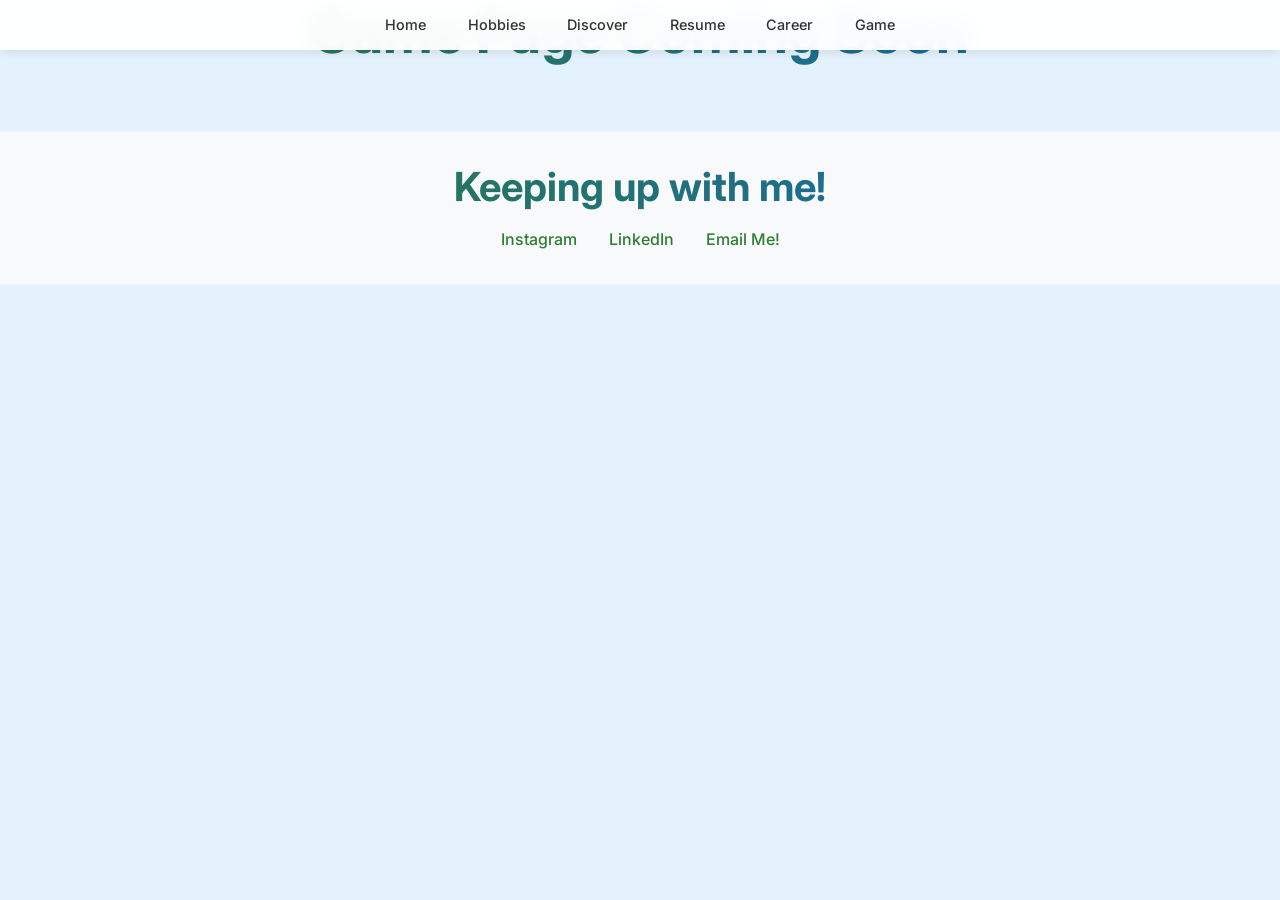
==== game.html @ fd99e837 "Add files via upload" ====
<!DOCTYPE html>
<html lang="en">
<head>
    <meta charset="UTF-8">
    <meta name="viewport" content="width=device-width, initial-scale=1.0">
    <title>Game | Meredith Mosford</title>
    <link rel="stylesheet" href="https://fonts.googleapis.com/css2?family=Inter:wght@300;400;600&display=swap">
    <link rel="stylesheet" href="CSS/style.css">

</head>
<body>
    <nav class="nav-bar">
        <div class="nav-links">
            <a href="index.html">Home</a>
            <a href="hobbies.html">Hobbies</a>
            <a href="discover.html">Discover</a>
            <a href="resume.html">Resume</a>
            <a href="career.html">Career</a>
            <a href="game.html">Game</a>
        </div>
    </nav>

    <main>
        <h1 class="text-center">Game Page Coming Soon</h1>
    </main>

    <footer class="footer">
        <h2>Keeping up with me!</h2>
        <div class="footer-links">
            <a href="https://www.instagram.com/meredith.mosford?igsh=azh1bW9xNjQyZXM5&utm_source=qr" target="_blank">Instagram</a>
            <a href="https://www.linkedin.com/in/meredith-mosford-175581350?utm_source=share&utm_campaign=share_via&utm_content=profile&utm_medium=ios_app" target="_blank">LinkedIn</a>
            <a href="mailto:mosfo002@d.umn.edu">Email Me!</a>
        </div>
    </footer>
</body>
</html>
---- CSS/style.css ----
/* Modern CSS Reset */
*, *::before, *::after {
    margin: 0;
    padding: 0;
    box-sizing: border-box;
}

/* Custom Properties */
:root {
    --primary-color: #2E7D32;
    --secondary-color: #1565C0;
    --text-color: #333333;
    --text-light: #666666;
    --background-light: #E3F2FD;
    --background-dark: #f8f9fa;
    --spacing-sm: 1rem;
    --spacing-md: 2rem;
    --spacing-lg: 4rem;
    --border-radius: 8px;
    --transition: all 0.3s ease;
}

/* Base Styles */
body {
    font-family: 'Inter', sans-serif;
    color: var(--text-color);
    line-height: 1.6;
    background-color: var(--background-light);
}

/* Typography */
h1, h2, h3, h4, h5, h6 {
    margin-bottom: var(--spacing-sm);
    line-height: 1.2;
    background: linear-gradient(45deg, var(--primary-color), var(--secondary-color));
    -webkit-background-clip: text;
    background-clip: text;
    -webkit-text-fill-color: transparent;
}

h1 { font-size: 3.5rem; }
h2 { font-size: 2.5rem; }
h3 { font-size: 2rem; }
h4 { font-size: 1.5rem; }

p {
    margin-bottom: var(--spacing-sm);
    color: var(--text-light);
}

/* Layout Components */
.container {
    max-width: 1200px;
    margin: 0 auto;
    padding: 0 var(--spacing-sm);
}

.section {
    padding: var(--spacing-lg) 0;
}

/* Navigation */
.nav {
    position: fixed;
    top: 0;
    width: 100%;
    background: rgba(255, 255, 255, 0.95);
    backdrop-filter: blur(10px);
    z-index: 1000;
    box-shadow: 0 2px 10px rgba(0, 0, 0, 0.1);
}

.nav-container {
    display: flex;
    justify-content: space-between;
    align-items: center;
    padding: 1rem var(--spacing-sm);
}

.nav-links {
    display: flex;
    gap: var(--spacing-sm);
    list-style: none;
}

.nav-link {
    text-decoration: none;
    color: var(--text-color);
    font-weight: 500;
    padding: 0.5rem 1rem;
    border-radius: var(--border-radius);
    transition: var(--transition);
}

.nav-link:hover {
    background: linear-gradient(45deg, var(--primary-color), var(--secondary-color));
    color: white;
}

/* Hero Section */
.hero {
    height: 100vh;
    display: grid;
    grid-template-columns: repeat(2, 1fr);
    gap: var(--spacing-md);
}

.hero-content {
    display: flex;
    flex-direction: column;
    justify-content: center;
    padding: var(--spacing-lg);
}

.hero-image {
    background-size: cover;
    background-position: center;
    position: relative;
}

/* Cards */
.card {
    background: var(--background-light);
    border-radius: var(--border-radius);
    overflow: hidden;
    box-shadow: 0 4px 20px rgba(0, 0, 0, 0.1);
    transition: var(--transition);
}

.card:hover {
    transform: translateY(-5px);
}

.card-content {
    padding: var(--spacing-md);
}

/* Buttons */
.button {
    display: inline-block;
    padding: 0.8rem 2rem;
    background: linear-gradient(45deg, var(--primary-color), var(--secondary-color));
    color: white;
    text-decoration: none;
    border-radius: 30px;
    font-weight: 600;
    transition: var(--transition);
    border: none;
    cursor: pointer;
}

.button:hover {
    transform: translateY(-3px);
    box-shadow: 0 5px 15px rgba(0, 0, 0, 0.2);
}

/* Grid System */
.grid {
    display: grid;
    gap: var(--spacing-md);
    grid-template-columns: repeat(auto-fit, minmax(250px, 1fr));
}

/* Animations */
@keyframes fadeIn {
    from { opacity: 0; }
    to { opacity: 1; }
}

@keyframes slideUp {
    from { 
        opacity: 0;
        transform: translateY(20px);
    }
    to { 
        opacity: 1;
        transform: translateY(0);
    }
}

.fade-in {
    animation: fadeIn 1s ease-out;
}

.slide-up {
    animation: slideUp 1s ease-out;
}

/* Media Queries */
@media (max-width: 768px) {
    h1 { font-size: 2.5rem; }
    h2 { font-size: 2rem; }
    h3 { font-size: 1.75rem; }
    
    .hero {
        grid-template-columns: 1fr;
    }
    
    .hero-image {
        height: 40vh;
        order: -1;
    }

    .nav-container {
        flex-direction: column;
        gap: var(--spacing-sm);
    }

    .nav-links {
        flex-direction: column;
        text-align: center;
    }
}

/* Navigation Bar */
.nav-bar {
    background: rgba(255, 255, 255, 0.95);
    backdrop-filter: blur(10px);
    position: fixed;
    width: 100%;
    top: 0;
    z-index: 1000;
    box-shadow: 0 2px 10px rgba(0, 0, 0, 0.1);
    height: auto;
    min-height: 50px;
}

.nav-links {
    display: flex;
    justify-content: center;
    gap: 1rem;
    padding: 0.5rem;
    flex-wrap: wrap;
}

.nav-links a {
    text-decoration: none;
    color: var(--text-color);
    font-weight: 500;
    padding: 0.3rem 0.8rem;
    border-radius: var(--border-radius);
    transition: var(--transition);
    font-size: 0.9rem;
    white-space: nowrap;
}

.nav-links a:hover {
    background: linear-gradient(45deg, var(--primary-color), var(--secondary-color));
    color: white;
}

/* Footer */
.footer {
    background: var(--background-dark);
    padding: 2rem 1rem;
    text-align: center;
    margin-top: 4rem;
}

.footer h2 {
    margin-bottom: 1rem;
    background: linear-gradient(45deg, var(--primary-color), var(--secondary-color));
    -webkit-background-clip: text;
    background-clip: text;
    -webkit-text-fill-color: transparent;
}

.footer-links {
    display: flex;
    justify-content: center;
    gap: 2rem;
}

.footer-links a {
    color: var(--primary-color);
    text-decoration: none;
    transition: color 0.3s ease;
    font-weight: 500;
}

.footer-links a:hover {
    color: var(--secondary-color);
}

@media (max-width: 768px) {
    .nav-links {
        flex-direction: column;
        align-items: center;
        padding: 0.5rem;
    }
}

/* Discover Page Styles */
.discover-section {
    padding: var(--spacing-md);
    margin: var(--spacing-md) 0;
    background: white;
    border-radius: var(--border-radius);
    box-shadow: 0 4px 20px rgba(0, 0, 0, 0.1);
}

.video-section {
    margin: var(--spacing-md) 0;
    text-align: center;
}

.video-section video {
    max-width: 100%;
    border-radius: var(--border-radius);
    box-shadow: 0 4px 20px rgba(0, 0, 0, 0.1);
}

.highlights-section {
    padding: var(--spacing-md);
    margin: var(--spacing-md) 0;
}

.highlights-grid {
    display: grid;
    grid-template-columns: repeat(auto-fit, minmax(300px, 1fr));
    gap: var(--spacing-md);
    margin-top: var(--spacing-md);
}

.highlight-item {
    background: white;
    border-radius: var(--border-radius);
    overflow: hidden;
    box-shadow: 0 4px 20px rgba(0, 0, 0, 0.1);
    transition: var(--transition);
}

.highlight-item:hover {
    transform: translateY(-5px);
}

.highlight-item h3 {
    padding: var(--spacing-sm);
    margin: 0;
    text-align: center;
}

.highlight-item img {
    width: 100%;
    height: 300px;
    object-fit: cover;
    display: block;
}

.video-container {
    position: relative;
    padding-bottom: 56.25%; /* 16:9 Aspect Ratio */
    height: 0;
    overflow: hidden;
    max-width: 100%;
    border-radius: var(--border-radius);
    box-shadow: 0 4px 12px rgba(0, 0, 0, 0.1);
    margin: 1rem auto;
}

.video-container iframe {
    position: absolute;
    top: 0;
    left: 0;
    width: 100%;
    height: 100%;
    border-radius: var(--border-radius);
}

@media (max-width: 768px) {
    .highlights-grid {
        grid-template-columns: 1fr;
    }
    
    .highlight-item img {
        height: 250px;
    }
    
    main {
        margin-top: 60px;
    }
    
    .header-section {
        padding-top: 60px;
    }
}

/* Utility Classes */
.text-center { text-align: center; }
.mt-1 { margin-top: var(--spacing-sm); }
.mt-2 { margin-top: var(--spacing-md); }
.mt-3 { margin-top: var(--spacing-lg); }
.mb-1 { margin-bottom: var(--spacing-sm); }
.mb-2 { margin-bottom: var(--spacing-md); }
.mb-3 { margin-bottom: var(--spacing-lg); }
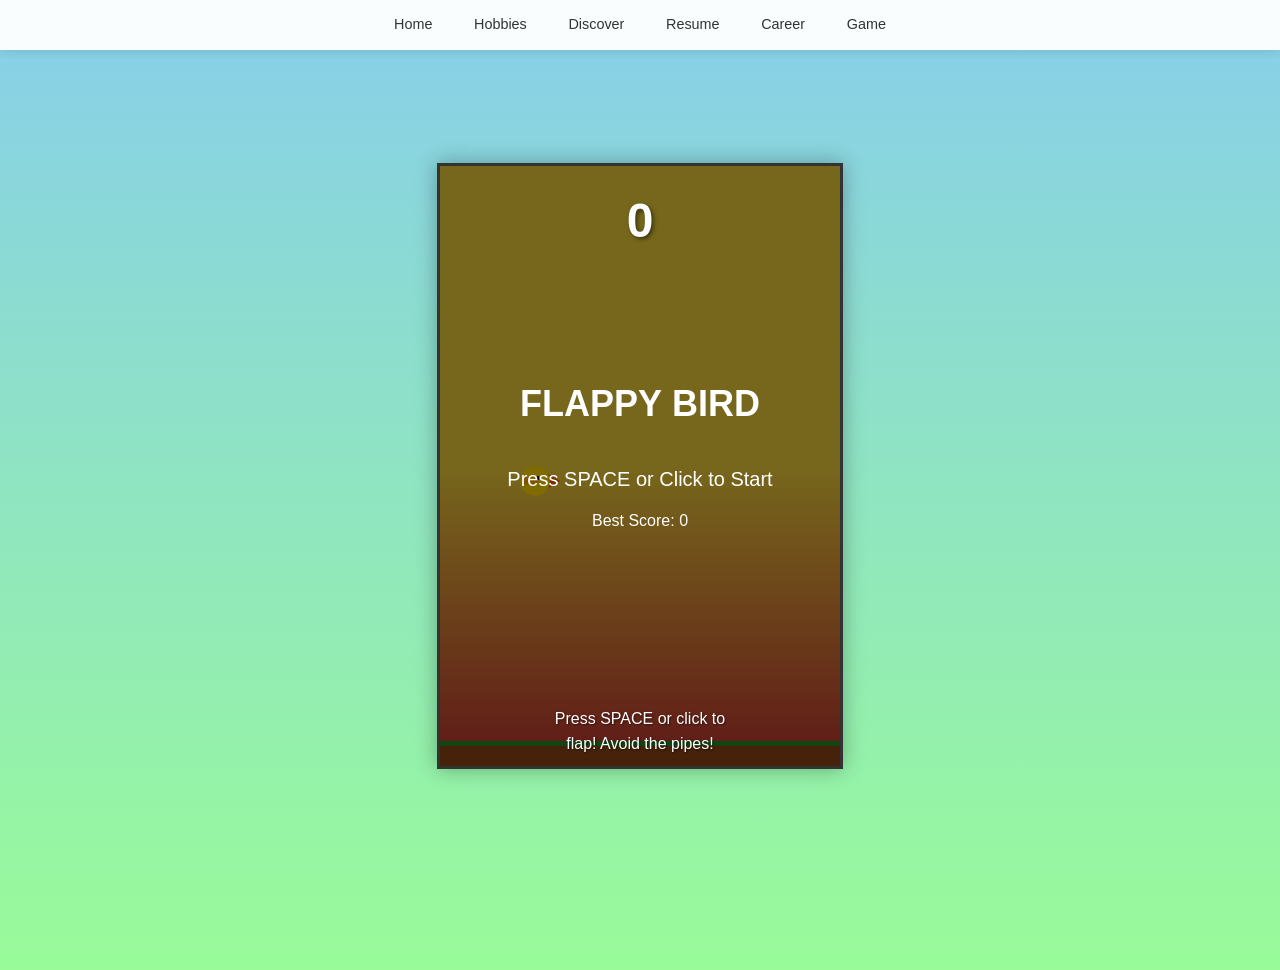
==== commit fa351b5e: "Add files via upload" ====
--- a/game.html
+++ b/game.html
@@ -3,12 +3,104 @@
 <head>
     <meta charset="UTF-8">
     <meta name="viewport" content="width=device-width, initial-scale=1.0">
-    <title>Game | Meredith Mosford</title>
-    <link rel="stylesheet" href="https://fonts.googleapis.com/css2?family=Inter:wght@300;400;600&display=swap">
+    <title>Flappy Bird</title>
     <link rel="stylesheet" href="CSS/style.css">
-
+    
+    <style>
+        body {
+            margin: 0;
+            padding: 0;
+            background: linear-gradient(to bottom, #87CEEB 0%, #98FB98 100%);
+            font-family: 'Arial', sans-serif;
+            min-height: 100vh;
+            overflow-x: hidden;
+        }
+        
+        main {
+            display: flex;
+            justify-content: center;
+            align-items: center;
+            min-height: calc(100vh - 100px);
+        }
+        
+        #gameCanvas {
+            border: 3px solid #333;
+            background: linear-gradient(to bottom, #87CEEB 0%, #98FB98 100%);
+            box-shadow: 0 0 20px rgba(0, 0, 0, 0.3);
+        }
+        
+        .game-container {
+            text-align: center;
+            position: relative;
+        }
+        
+        .score {
+            position: absolute;
+            top: 20px;
+            left: 50%;
+            transform: translateX(-50%);
+            font-size: 48px;
+            font-weight: bold;
+            color: white;
+            text-shadow: 2px 2px 4px rgba(0, 0, 0, 0.5);
+            z-index: 10;
+        }
+        
+        .game-over {
+            position: absolute;
+            top: 50%;
+            left: 50%;
+            transform: translate(-50%, -50%);
+            background: rgba(0, 0, 0, 0.8);
+            color: white;
+            padding: 30px;
+            border-radius: 15px;
+            text-align: center;
+            display: none;
+            z-index: 20;
+        }
+        
+        .game-over h2 {
+            margin: 0 0 20px 0;
+            font-size: 36px;
+            color: #ff6b6b;
+        }
+        
+        .game-over p {
+            margin: 10px 0;
+            font-size: 18px;
+        }
+        
+        .restart-btn {
+            background: #4CAF50;
+            color: white;
+            border: none;
+            padding: 15px 30px;
+            font-size: 18px;
+            border-radius: 8px;
+            cursor: pointer;
+            margin-top: 20px;
+            transition: background 0.3s;
+        }
+        
+        .restart-btn:hover {
+            background: #45a049;
+        }
+        
+        .instructions {
+            position: absolute;
+            bottom: 20px;
+            left: 50%;
+            transform: translateX(-50%);
+            color: white;
+            text-shadow: 1px 1px 2px rgba(0, 0, 0, 0.5);
+            font-size: 16px;
+        }
+    </style>
 </head>
 <body>
+
+    <!-- Shared site navigation -->
     <nav class="nav-bar">
         <div class="nav-links">
             <a href="index.html">Home</a>
@@ -19,18 +111,320 @@
             <a href="game.html">Game</a>
         </div>
     </nav>
-
-    <main>
-        <h1 class="text-center">Game Page Coming Soon</h1>
+    <main style="margin-top:70px;">
+        <div class="game-container">
+        <canvas id="gameCanvas" width="400" height="600"></canvas>
+        <div class="score" id="score">0</div>
+        <div class="game-over" id="gameOver">
+            <h2>Game Over!</h2>
+            <p>Final Score: <span id="finalScore">0</span></p>
+            <p>Best Score: <span id="bestScore">0</span></p>
+            <button class="restart-btn" onclick="restartGame()">Play Again</button>
+        </div>
+        <div class="instructions">
+            Press SPACE or click to flap! Avoid the pipes!
+        </div>
+    </div>
     </main>
 
-    <footer class="footer">
-        <h2>Keeping up with me!</h2>
-        <div class="footer-links">
-            <a href="https://www.instagram.com/meredith.mosford?igsh=azh1bW9xNjQyZXM5&utm_source=qr" target="_blank">Instagram</a>
-            <a href="https://www.linkedin.com/in/meredith-mosford-175581350?utm_source=share&utm_campaign=share_via&utm_content=profile&utm_medium=ios_app" target="_blank">LinkedIn</a>
-            <a href="mailto:mosfo002@d.umn.edu">Email Me!</a>
-        </div>
-    </footer>
+    <script>
+        // Game elements
+        const canvas = document.getElementById('gameCanvas');
+        const ctx = canvas.getContext('2d');
+        const scoreElement = document.getElementById('score');
+        const gameOverElement = document.getElementById('gameOver');
+        const finalScoreElement = document.getElementById('finalScore');
+        const bestScoreElement = document.getElementById('bestScore');
+        
+        // Game state
+        let gameRunning = false;
+        let gameStarted = false;
+        let score = 0;
+        let bestScore = localStorage.getItem('flappyBirdBestScore') || 0;
+        
+        // Game constants
+        const GRAVITY = 1.1;
+        const JUMP_FORCE = -12;
+        const PIPE_WIDTH = 70;
+        const PIPE_GAP = 150;
+        const PIPE_SPEED = 6;
+        const BIRD_SIZE = 30;
+        
+        // Bird object
+        const bird = {
+            x: 80,
+            y: canvas.height / 2,
+            velocity: 0,
+            size: BIRD_SIZE,
+            color: '#FFD700'
+        };
+        
+        // Pipes array
+        let pipes = [];
+        
+        // Input handling
+        let keys = {};
+        
+        document.addEventListener('keydown', (e) => {
+            keys[e.code] = true;
+            if (e.code === 'Space') {
+                e.preventDefault();
+                if (!gameStarted) {
+                    startGame();
+                } else if (gameRunning) {
+                    jump();
+                } else if (gameOver) {
+                    restartGame();
+                }
+            }
+        });
+        
+        document.addEventListener('keyup', (e) => {
+            keys[e.code] = false;
+        });
+        
+        // Mouse/touch support
+        canvas.addEventListener('click',  () => {
+            if (!gameStarted) {
+                startGame();
+            } else if (gameRunning) {
+                jump();
+            }
+        });
+        
+        // Game functions
+        function jump() {
+            bird.velocity = JUMP_FORCE;
+        }
+        
+        function startGame() {
+            gameStarted = true;
+            gameRunning = true;
+            bird.y = canvas.height / 2;
+            bird.velocity = 0;
+            pipes = [];
+            score = 0;
+            updateScore();
+            gameOverElement.style.display = 'none';
+        }
+        
+        function restartGame() {
+            gameStarted = false;
+            gameRunning = false;
+            bird.y = canvas.height / 2;
+            bird.velocity = 0;
+            pipes = [];
+            score = 0;
+            updateScore();
+            gameOverElement.style.display = 'none';
+        }
+        
+        function gameOver() {
+            gameRunning = false;
+            finalScoreElement.textContent = score;
+            if (score > bestScore) {
+                bestScore = score;
+                localStorage.setItem('flappyBirdBestScore', bestScore);
+            }
+            bestScoreElement.textContent = bestScore;
+            gameOverElement.style.display = 'block';
+        }
+        
+        function updateScore() {
+            scoreElement.textContent = score;
+        }
+        
+        function createPipe() {
+            const pipeHeight = Math.random() * (canvas.height - PIPE_GAP - 700) + 300;
+            pipes.push({
+                x: canvas.width,
+                topHeight: pipeHeight,
+                bottomY: pipeHeight + PIPE_GAP,
+                bottomHeight: canvas.height - (pipeHeight + PIPE_GAP),
+                passed: false
+            });
+        }
+        
+        function updateBird() {
+            if (gameRunning) {
+                bird.velocity += GRAVITY;
+                bird.y += bird.velocity;
+                
+                // Check ground collision
+                if (bird.y + bird.size > canvas.height - 25) {
+                    gameOver();
+                }
+                
+                // Check ceiling collision
+                if (bird.y < 0) {
+                    bird.y = 0;
+                    bird.velocity = 0;
+                }
+            }
+        }
+        
+        function updatePipes() {
+            if (gameRunning) {
+                // Move pipes
+                for (let i = pipes.length - 1; i >= 0; i--) {
+                    const pipe = pipes[i];
+                    pipe.x -= PIPE_SPEED;
+                    
+                    // Check if bird passed the pipe
+                    if (!pipe.passed && pipe.x + PIPE_WIDTH < bird.x) {
+                        pipe.passed = true;
+                        score++;
+                        updateScore();
+                    }
+                    
+                    // Remove pipes that are off screen
+                    if (pipe.x + PIPE_WIDTH < 0) {
+                        pipes.splice(i, 1);
+                    }
+                }
+                
+                // Create new pipes
+                if (pipes.length === 0 || pipes[pipes.length - 1].x < canvas.width - 200) {
+                    createPipe();
+                }
+            }
+        }
+        
+        function checkCollisions() {
+            if (!gameRunning) return;
+            
+            for (let pipe of pipes) {
+                // Check collision with top pipe
+                if (bird.x + bird.size > pipe.x && 
+                    bird.x < pipe.x + PIPE_WIDTH && 
+                    bird.y < pipe.topHeight) {
+                    gameOver();
+                    return;
+                }
+                
+                // Check collision with bottom pipe
+                if (bird.x + bird.size > pipe.x && 
+                    bird.x < pipe.x + PIPE_WIDTH && 
+                    bird.y + bird.size > pipe.bottomY) {
+                    gameOver();
+                    return;
+                }
+            }
+        }
+        
+        function drawBackground() {
+            // Sky gradient
+            const gradient = ctx.createLinearGradient(0, 0, 0, canvas.height);
+            gradient.addColorStop(0.5, '#EFD038');
+            gradient.addColorStop(1.0, '#C03030');
+            ctx.fillStyle = gradient;
+            ctx.fillRect(0, 0, canvas.width, canvas.height);
+            
+            // Ground
+            ctx.fillStyle = '#8B4513';
+            ctx.fillRect(0, canvas.height - 20, canvas.width, 20);
+            
+            // Ground grass
+            ctx.fillStyle = '#228B22';
+            ctx.fillRect(0, canvas.height - 25, canvas.width, 5);
+        }
+        
+        function drawBird() {
+            ctx.save();
+            ctx.translate(bird.x + bird.size/2, bird.y + bird.size/2);
+            
+            // Bird beak
+            ctx.fillStyle = '#F85600';
+            ctx.beginPath();
+            ctx.moveTo(bird.size/2 + 10, 0);
+            ctx.lineTo(bird.size/2 - 3, -8);
+            ctx.lineTo(bird.size/2 - 3, 8);
+            ctx.closePath();
+            ctx.fill();
+
+            // Bird body
+            ctx.fillStyle = bird.color;
+            ctx.beginPath();
+            ctx.arc(0, 0, bird.size/2, 0, Math.PI * 2);
+            ctx.fill();
+            
+            // Bird wing
+            ctx.fillStyle = '#FFA500';
+            ctx.beginPath();
+            ctx.ellipse(-5, 0, 8, 4, 0, 0, Math.PI * 2);
+            ctx.fill();
+            
+            // Bird eye
+            ctx.fillStyle = '#000';
+            ctx.beginPath();
+            ctx.arc(3, -3, 2, 0, Math.PI * 2);
+            ctx.fill();
+
+            
+            ctx.restore();
+        }
+        
+        function drawPipes() {
+            for (let pipe of pipes) {
+                // Top pipe
+                ctx.fillStyle = '#228B22';
+                ctx.fillRect(pipe.x, 0, PIPE_WIDTH, pipe.topHeight);
+                
+                // Top pipe cap
+                ctx.fillStyle = '#006400';
+                ctx.fillRect(pipe.x - 5, pipe.topHeight - 20, PIPE_WIDTH + 10, 20);
+                
+                // Bottom pipe
+                ctx.fillStyle = '#228B22';
+                ctx.fillRect(pipe.x, pipe.bottomY, PIPE_WIDTH, pipe.bottomHeight);
+                
+                // Bottom pipe cap
+                ctx.fillStyle = '#006400';
+                ctx.fillRect(pipe.x - 5, pipe.bottomY, PIPE_WIDTH + 10, 20);
+            }
+        }
+        
+        function drawStartScreen() {
+            if (!gameStarted) {
+                ctx.fillStyle = 'rgba(0, 0, 0, 0.5)';
+                ctx.fillRect(0, 0, canvas.width, canvas.height);
+                
+                ctx.fillStyle = '#fff';
+                ctx.font = 'bold 36px Arial';
+                ctx.textAlign = 'center';
+                ctx.fillText('FLAPPY BIRD', canvas.width/2, canvas.height/2 - 50);
+                
+                ctx.font = '20px Arial';
+                ctx.fillText('Press SPACE or Click to Start', canvas.width/2, canvas.height/2 + 20);
+                
+                ctx.font = '16px Arial';
+                ctx.fillText('Best Score: ' + bestScore, canvas.width/2, canvas.height/2 + 60);
+            }
+        }
+        
+        function render() {
+            // Clear canvas
+            ctx.clearRect(0, 0, canvas.width, canvas.height);
+            
+            // Draw game elements
+            drawBackground();
+            drawPipes();
+            drawBird();
+            drawStartScreen();
+        }
+        
+        function gameLoop() {
+            updateBird();
+            updatePipes();
+            checkCollisions();
+            render();
+            requestAnimationFrame(gameLoop);
+        }
+        
+        // Initialize game
+        updateScore();
+        bestScoreElement.textContent = bestScore;
+        gameLoop();
+    </script>
 </body>
 </html>
